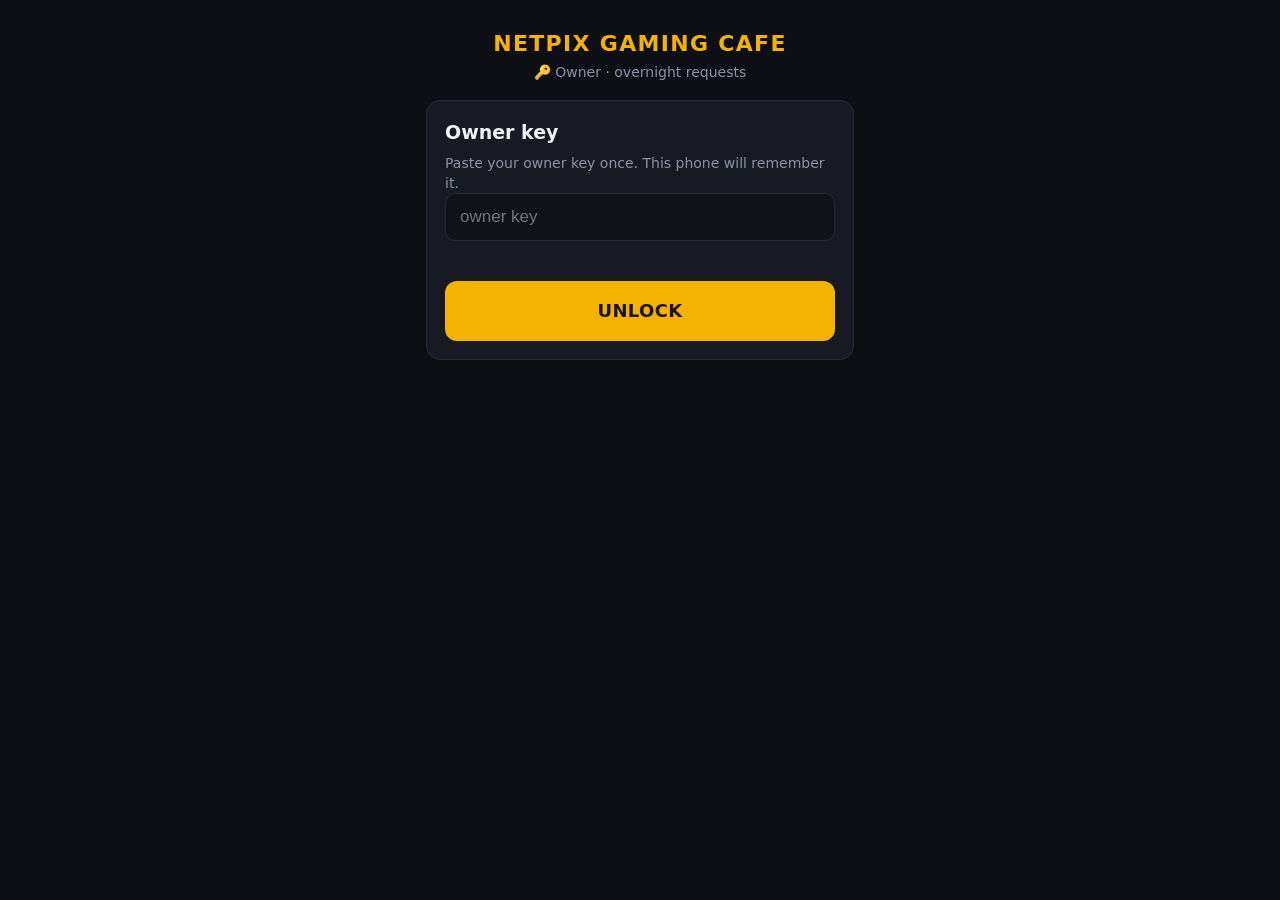
==== owner.html @ e52bc010 "R1: overnight request + owner approve Co-Authored-By: Claude Opus 5.5 <noreply@anthropic.com>" ====
<!doctype html>
<html lang="en">
<head>
<meta charset="utf-8">
<meta name="viewport" content="width=device-width, initial-scale=1, viewport-fit=cover">
<meta name="theme-color" content="#0d0f14">
<meta name="robots" content="noindex">
<title>Owner · Overnight Requests</title>
<link rel="stylesheet" href="css/app.css">
</head>
<body>
<main>
  <header class="brand">
    <div class="logo">NETPIX GAMING CAFE</div>
    <div class="sub">🔑 Owner · overnight requests</div>
  </header>

  <section id="v-key" class="card hidden">
    <h2>Owner key</h2>
    <p class="dim">Paste your owner key once. This phone will remember it.</p>
    <form id="f-key">
      <input id="k-in" autocapitalize="none" autocorrect="off" spellcheck="false" placeholder="owner key">
      <div class="err" id="k-err"></div>
      <button class="btn-main" type="submit">UNLOCK</button>
    </form>
  </section>

  <section id="v-list" class="hidden">
    <div class="card" style="padding:12px 14px">
      <div class="row" style="justify-content:space-between">
        <button class="btn-ghost" id="n-prev" aria-label="Previous night">◀</button>
        <div style="text-align:center"><div id="n-label" style="font-weight:800"></div><div class="dim small" id="n-sub"></div></div>
        <button class="btn-ghost" id="n-next" aria-label="Next night">▶</button>
      </div>
    </div>
    <div class="tabs">
      <button data-tab="pending" class="on">Waiting <span id="c-pending"></span></button>
      <button data-tab="approved">Approved <span id="c-approved"></span></button>
      <button data-tab="other">Other <span id="c-other"></span></button>
    </div>
    <div id="list"></div>

    <details class="card" id="add-card">
      <summary style="cursor:pointer;font-weight:700">+ Add someone yourself</summary>
      <p class="dim">For people with no phone. Goes straight to Approved for tonight.</p>
      <form id="f-add">
        <label for="a-name">Name</label>
        <input id="a-name" maxlength="40">
        <label for="a-users">Cafe usernames</label>
        <input id="a-users" autocapitalize="none" autocorrect="off" spellcheck="false" placeholder="separate with spaces or commas">
        <div class="err" id="a-err"></div>
        <button class="btn-main" type="submit">ADD AS APPROVED</button>
      </form>
    </details>
  </section>
  <p class="err" id="g-err" style="text-align:center"></p>
</main>
<script type="module" src="js/owner.js"></script>
</body>
</html>
---- css/app.css ----
:root {
  --bg: #0d0f14; --card: #171a22; --line: #262b36; --text: #eef1f6; --dim: #8a93a6;
  --gold: #f5b301; --gold-ink: #1a1400; --ok: #2ecc71; --bad: #ff5c5c; --wait: #6aa7ff;
  --r: 14px;
}
* { box-sizing: border-box; -webkit-tap-highlight-color: transparent; }
html, body { margin: 0; background: var(--bg); color: var(--text);
  font: 16px/1.45 system-ui, -apple-system, "Segoe UI", Roboto, sans-serif; }
main { max-width: 460px; margin: 0 auto; padding: 18px 16px 40px; }
header.brand { text-align: center; padding: 10px 0 18px; }
header.brand .logo { font-weight: 900; letter-spacing: .06em; font-size: 22px; color: var(--gold); }
header.brand .sub { color: var(--dim); font-size: 14px; margin-top: 2px; }
.card { background: var(--card); border: 1px solid var(--line); border-radius: var(--r); padding: 18px; margin-bottom: 14px; }
h2 { margin: 0 0 6px; font-size: 19px; }
p.dim, .dim { color: var(--dim); font-size: 14px; margin: 4px 0 0; }
label { display: block; font-size: 14px; color: var(--dim); margin: 14px 0 6px; }
input { width: 100%; padding: 13px 14px; border-radius: 10px; border: 1px solid var(--line);
  background: #0f1218; color: var(--text); font-size: 17px; outline: none; }
input:focus { border-color: var(--gold); }
.hint { font-size: 13px; color: var(--dim); margin-top: 6px; }
button { font: inherit; cursor: pointer; border: 0; border-radius: 12px; padding: 14px 16px; font-weight: 700; }
button:disabled { opacity: .5; cursor: default; }
.btn-main { width: 100%; background: var(--gold); color: var(--gold-ink); font-size: 18px; margin-top: 16px; padding: 17px; letter-spacing: .02em; }
.btn-ghost { background: transparent; color: var(--dim); border: 1px solid var(--line); }
.btn-ok { background: var(--ok); color: #04170b; }
.btn-bad { background: transparent; color: var(--bad); border: 1px solid #5a2a2a; }
.row { display: flex; gap: 8px; align-items: center; }
.row input { flex: 1; }
.x { background: transparent; color: var(--dim); border: 1px solid var(--line); padding: 12px 14px; }
.add { margin-top: 10px; width: 100%; background: transparent; color: var(--gold); border: 1px dashed #5c4a12; }
.err { color: var(--bad); font-size: 14px; margin-top: 10px; min-height: 1em; }
.status { text-align: center; padding: 26px 18px; }
.status .big { font-size: 46px; line-height: 1; }
.status h2 { font-size: 22px; margin-top: 12px; }
.status.pending h2 { color: var(--wait); }
.status.approved h2 { color: var(--ok); }
.status.declined h2 { color: var(--bad); }
.note { margin-top: 12px; background: #0f1218; border: 1px solid var(--line); border-radius: 10px; padding: 10px 12px; font-size: 15px; }
.chips { display: flex; flex-wrap: wrap; gap: 6px; justify-content: center; margin-top: 12px; }
.chip { background: #0f1218; border: 1px solid var(--line); border-radius: 999px; padding: 5px 11px; font-size: 14px; }
.who { display: flex; justify-content: space-between; align-items: center; color: var(--dim); font-size: 14px; }
.link { background: none; border: 0; color: var(--dim); text-decoration: underline; padding: 6px 0; font-weight: 400; font-size: 14px; }
.foot { text-align: center; margin-top: 8px; }
.hidden { display: none !important; }

/* owner */
.tabs { display: flex; gap: 6px; margin-bottom: 12px; }
.tabs button { flex: 1; background: var(--card); color: var(--dim); border: 1px solid var(--line); padding: 10px; font-size: 14px; }
.tabs button.on { color: var(--gold-ink); background: var(--gold); border-color: var(--gold); }
.req.hl { border-color: var(--gold); box-shadow: 0 0 0 2px #f5b30133; }
.req .top { display: flex; justify-content: space-between; align-items: baseline; gap: 8px; }
.req .name { font-weight: 800; font-size: 18px; }
.req .time { color: var(--dim); font-size: 13px; white-space: nowrap; }
.pill { font-size: 12px; font-weight: 800; padding: 3px 9px; border-radius: 999px; letter-spacing: .04em; }
.pill.pending { background: #16243d; color: var(--wait); }
.pill.approved { background: #10301f; color: var(--ok); }
.pill.declined { background: #361616; color: var(--bad); }
.pill.cancelled { background: #22252d; color: var(--dim); }
.users { margin-top: 10px; display: grid; gap: 6px; }
.user { display: flex; justify-content: space-between; align-items: center; background: #0f1218; border: 1px solid var(--line);
  border-radius: 10px; padding: 8px 8px 8px 12px; font-family: ui-monospace, Consolas, monospace; font-size: 16px; }
.user button { padding: 8px 12px; font-size: 13px; background: #222733; color: var(--text); font-family: system-ui, sans-serif; }
.user button.done { background: #10301f; color: var(--ok); }
.acts { display: flex; gap: 8px; margin-top: 12px; }
.acts button { flex: 1; }
.notes { display: flex; flex-wrap: wrap; gap: 6px; margin-top: 10px; }
.notes button { padding: 7px 11px; font-size: 13px; font-weight: 600; background: #0f1218; color: var(--dim); border: 1px solid var(--line); }
.notes button.on { color: var(--gold); border-color: var(--gold); }
.small { font-size: 13px; }
.empty { text-align: center; color: var(--dim); padding: 30px 10px; }
.toast { position: fixed; left: 50%; bottom: 24px; transform: translateX(-50%); background: #222733; color: var(--text);
  padding: 10px 16px; border-radius: 10px; font-size: 14px; border: 1px solid var(--line); }
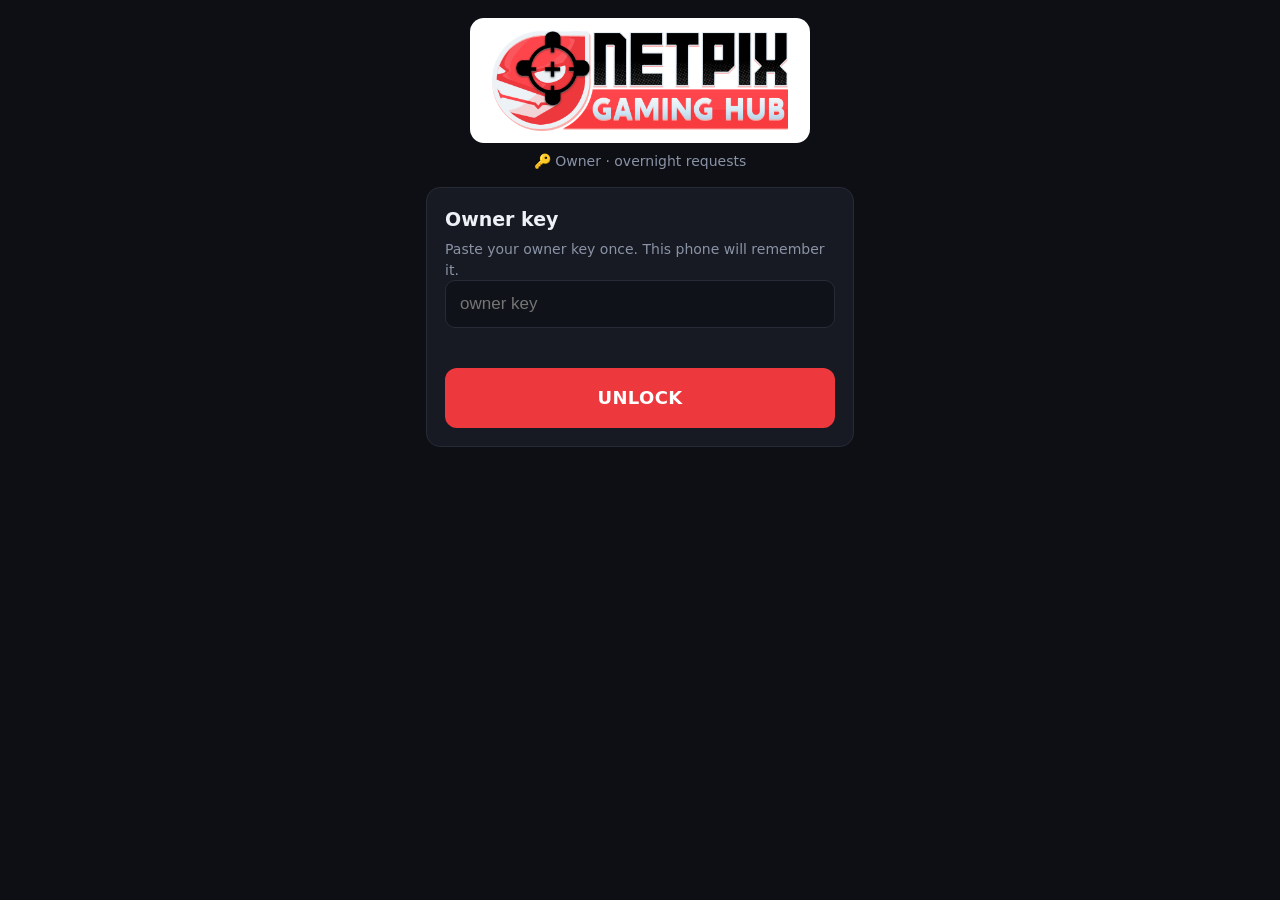
==== commit 572520de: "NETPIX branding: logo header, home-screen icons (customer + owner), brand red, install button Co-Aut" ====
--- a/owner.html
+++ b/owner.html
@@ -6,12 +6,16 @@
 <meta name="theme-color" content="#0d0f14">
 <meta name="robots" content="noindex">
 <title>Owner · Overnight Requests</title>
+<link rel="manifest" href="owner.webmanifest">
+<link rel="icon" href="icons/owner-favicon-64.png">
+<link rel="apple-touch-icon" href="icons/owner-apple-touch-icon.png">
+<meta name="apple-mobile-web-app-title" content="NETPIX Owner">
 <link rel="stylesheet" href="css/app.css">
 </head>
 <body>
 <main>
   <header class="brand">
-    <div class="logo">NETPIX GAMING CAFE</div>
+    <img class="logo" src="icons/wordmark.png" alt="NETPIX Gaming Hub" width="960" height="326">
     <div class="sub">🔑 Owner · overnight requests</div>
   </header>
 
@@ -47,13 +51,28 @@
         <label for="a-name">Name</label>
         <input id="a-name" maxlength="40">
         <label for="a-users">Cafe usernames</label>
-        <input id="a-users" autocapitalize="none" autocorrect="off" spellcheck="false" placeholder="separate with spaces or commas">
+        <input id="a-users" autocapitalize="none" autocorrect="off" spellcheck="false" placeholder="separate with commas">
         <div class="err" id="a-err"></div>
         <button class="btn-main" type="submit">ADD AS APPROVED</button>
       </form>
     </details>
+
+    <details class="card" id="names-card">
+      <summary style="cursor:pointer;font-weight:700">👤 Cafe usernames <span class="dim small" id="u-count"></span></summary>
+      <p class="dim">Customers can only request with a username on this list. When you make a new account at the counter, add it here.</p>
+      <form id="f-uadd">
+        <label for="u-add">Add new username(s)</label>
+        <input id="u-add" autocapitalize="none" autocorrect="off" spellcheck="false" placeholder="separate with commas">
+        <div class="err" id="u-err"></div>
+        <button class="btn-main" type="submit">ADD USERNAME</button>
+      </form>
+      <label for="u-q">Search the list</label>
+      <input id="u-q" autocapitalize="none" autocorrect="off" spellcheck="false" placeholder="type part of a username">
+      <div class="users" id="u-list"></div>
+    </details>
   </section>
   <p class="err" id="g-err" style="text-align:center"></p>
+  <div class="foot"><button class="link hidden" id="install">📲 Add the owner page to your home screen</button></div>
 </main>
 <script type="module" src="js/owner.js"></script>
 </body>
--- a/css/app.css
+++ b/css/app.css
@@ -1,33 +1,41 @@
+/* Pages are versioned by sw.js (deploy with _dev/deploy_web.py). */
 :root {
   --bg: #0d0f14; --card: #171a22; --line: #262b36; --text: #eef1f6; --dim: #8a93a6;
-  --gold: #f5b301; --gold-ink: #1a1400; --ok: #2ecc71; --bad: #ff5c5c; --wait: #6aa7ff;
+  --brand: #ed383d; --brand-ink: #ffffff; --warn: #f5b301;   /* brand = NETPIX logo red */ --ok: #2ecc71; --bad: #ff5c5c; --wait: #6aa7ff;
   --r: 14px;
 }
 * { box-sizing: border-box; -webkit-tap-highlight-color: transparent; }
 html, body { margin: 0; background: var(--bg); color: var(--text);
   font: 16px/1.45 system-ui, -apple-system, "Segoe UI", Roboto, sans-serif; }
 main { max-width: 460px; margin: 0 auto; padding: 18px 16px 40px; }
-header.brand { text-align: center; padding: 10px 0 18px; }
-header.brand .logo { font-weight: 900; letter-spacing: .06em; font-size: 22px; color: var(--gold); }
-header.brand .sub { color: var(--dim); font-size: 14px; margin-top: 2px; }
+/* The wordmark has black letters, so it sits on a white strip. */
+header.brand { text-align: center; margin: 0 0 16px; }
+header.brand .logo { display: block; width: 100%; max-width: 340px; height: auto; margin: 0 auto; background: #fff;
+  border-radius: var(--r); padding: 12px 22px; }
+header.brand .sub { color: var(--dim); font-size: 14px; margin-top: 8px; }
 .card { background: var(--card); border: 1px solid var(--line); border-radius: var(--r); padding: 18px; margin-bottom: 14px; }
 h2 { margin: 0 0 6px; font-size: 19px; }
 p.dim, .dim { color: var(--dim); font-size: 14px; margin: 4px 0 0; }
 label { display: block; font-size: 14px; color: var(--dim); margin: 14px 0 6px; }
 input { width: 100%; padding: 13px 14px; border-radius: 10px; border: 1px solid var(--line);
   background: #0f1218; color: var(--text); font-size: 17px; outline: none; }
-input:focus { border-color: var(--gold); }
+input:focus { border-color: var(--brand); }
 .hint { font-size: 13px; color: var(--dim); margin-top: 6px; }
 button { font: inherit; cursor: pointer; border: 0; border-radius: 12px; padding: 14px 16px; font-weight: 700; }
 button:disabled { opacity: .5; cursor: default; }
-.btn-main { width: 100%; background: var(--gold); color: var(--gold-ink); font-size: 18px; margin-top: 16px; padding: 17px; letter-spacing: .02em; }
+.btn-main { width: 100%; background: var(--brand); color: var(--brand-ink); font-size: 18px; margin-top: 16px; padding: 17px; letter-spacing: .02em; }
 .btn-ghost { background: transparent; color: var(--dim); border: 1px solid var(--line); }
 .btn-ok { background: var(--ok); color: #04170b; }
 .btn-bad { background: transparent; color: var(--bad); border: 1px solid #5a2a2a; }
 .row { display: flex; gap: 8px; align-items: center; }
 .row input { flex: 1; }
 .x { background: transparent; color: var(--dim); border: 1px solid var(--line); padding: 12px 14px; }
-.add { margin-top: 10px; width: 100%; background: transparent; color: var(--gold); border: 1px dashed #5c4a12; }
+.add { margin-top: 10px; width: 100%; background: transparent; color: var(--brand); border: 1px dashed #6a2427; }
+.ucheck { font-size: 14px; margin-top: 6px; }
+.ucheck:empty { display: none; }
+.ucheck.ok { color: var(--ok); }
+.ucheck.bad { color: var(--bad); }
+.ucheck .sug { padding: 3px 9px; border-radius: 8px; background: #222733; color: var(--text); font: 600 15px ui-monospace, Consolas, monospace; }
 .err { color: var(--bad); font-size: 14px; margin-top: 10px; min-height: 1em; }
 .status { text-align: center; padding: 26px 18px; }
 .status .big { font-size: 46px; line-height: 1; }
@@ -46,8 +54,8 @@
 /* owner */
 .tabs { display: flex; gap: 6px; margin-bottom: 12px; }
 .tabs button { flex: 1; background: var(--card); color: var(--dim); border: 1px solid var(--line); padding: 10px; font-size: 14px; }
-.tabs button.on { color: var(--gold-ink); background: var(--gold); border-color: var(--gold); }
-.req.hl { border-color: var(--gold); box-shadow: 0 0 0 2px #f5b30133; }
+.tabs button.on { color: var(--brand-ink); background: var(--brand); border-color: var(--brand); }
+.req.hl { border-color: var(--brand); box-shadow: 0 0 0 2px #ed383d33; }
 .req .top { display: flex; justify-content: space-between; align-items: baseline; gap: 8px; }
 .req .name { font-weight: 800; font-size: 18px; }
 .req .time { color: var(--dim); font-size: 13px; white-space: nowrap; }
@@ -65,8 +73,11 @@
 .acts button { flex: 1; }
 .notes { display: flex; flex-wrap: wrap; gap: 6px; margin-top: 10px; }
 .notes button { padding: 7px 11px; font-size: 13px; font-weight: 600; background: #0f1218; color: var(--dim); border: 1px solid var(--line); }
-.notes button.on { color: var(--gold); border-color: var(--gold); }
+.notes button.on { color: var(--brand); border-color: var(--brand); }
 .small { font-size: 13px; }
 .empty { text-align: center; color: var(--dim); padding: 30px 10px; }
 .toast { position: fixed; left: 50%; bottom: 24px; transform: translateX(-50%); background: #222733; color: var(--text);
   padding: 10px 16px; border-radius: 10px; font-size: 14px; border: 1px solid var(--line); }
+.user.unknown { border-color: #5a4a12; }
+.user .warn { color: var(--warn); font: 12px system-ui, sans-serif; margin-left: 8px; }
+.user .src { color: var(--dim); font: 12px system-ui, sans-serif; margin-left: 8px; }
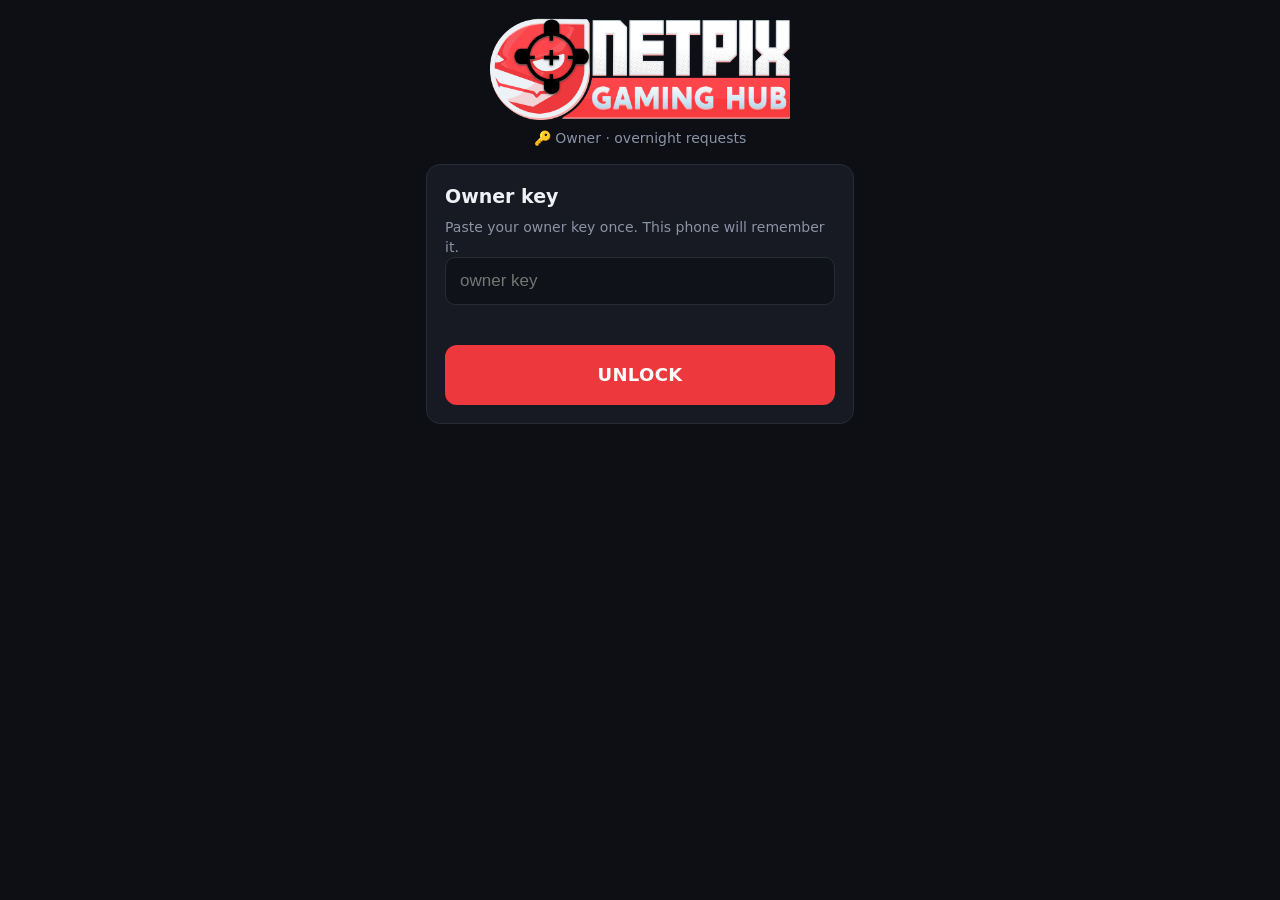
==== commit cbf970cd: "NETPIX Goa G1: Home/Overnight/Cafe tabs, owner-edited cafe info Co-Authored-By: Claude Opus 5.5 <nor" ====
--- a/owner.html
+++ b/owner.html
@@ -5,7 +5,7 @@
 <meta name="viewport" content="width=device-width, initial-scale=1, viewport-fit=cover">
 <meta name="theme-color" content="#0d0f14">
 <meta name="robots" content="noindex">
-<title>Owner · Overnight Requests</title>
+<title>Owner · NETPIX Goa</title>
 <link rel="manifest" href="owner.webmanifest">
 <link rel="icon" href="icons/owner-favicon-64.png">
 <link rel="apple-touch-icon" href="icons/owner-apple-touch-icon.png">
@@ -57,6 +57,29 @@
       </form>
     </details>
 
+    <details class="card" id="info-card">
+      <summary style="cursor:pointer;font-weight:700">🏪 Cafe info <span class="dim small">(shows in the app)</span></summary>
+      <p class="dim">What customers see on the app's Home and Cafe tabs. Leave a box empty to hide it.</p>
+      <form id="f-info">
+        <label for="i-rates">Rates <span class="small">(one per line, like ₱15 = 1 hour)</span></label>
+        <textarea id="i-rates" rows="3" maxlength="400"></textarea>
+        <label for="i-hours">Open hours</label>
+        <input id="i-hours" maxlength="80" placeholder="e.g. Open 24 hours">
+        <label for="i-address">Address</label>
+        <input id="i-address" maxlength="160" placeholder="street, barangay, Goa">
+        <div class="hint">The Directions button searches this address on Google Maps.</div>
+        <label for="i-map">Google Maps link <span class="small">(optional, more exact)</span></label>
+        <input id="i-map" maxlength="400" autocapitalize="none" autocorrect="off" spellcheck="false" placeholder="Maps app → your shop → Share → Copy link">
+        <label for="i-fb">Facebook page link</label>
+        <input id="i-fb" maxlength="400" autocapitalize="none" autocorrect="off" spellcheck="false" placeholder="facebook.com/yourpage">
+        <label for="i-phone">Phone number</label>
+        <input id="i-phone" maxlength="30" inputmode="tel" placeholder="e.g. 0917 123 4567">
+        <div class="err" id="i-err"></div>
+        <button class="btn-main" type="submit">SAVE CAFE INFO</button>
+        <div class="hint" style="text-align:center"><a href="./#cafe" target="_blank" rel="noopener" style="color:var(--dim)">See it in the app</a></div>
+      </form>
+    </details>
+
     <details class="card" id="names-card">
       <summary style="cursor:pointer;font-weight:700">👤 Cafe usernames <span class="dim small" id="u-count"></span></summary>
       <p class="dim">Customers can only request with a username on this list. When you make a new account at the counter, add it here.</p>
--- a/css/app.css
+++ b/css/app.css
@@ -8,10 +8,9 @@
 html, body { margin: 0; background: var(--bg); color: var(--text);
   font: 16px/1.45 system-ui, -apple-system, "Segoe UI", Roboto, sans-serif; }
 main { max-width: 460px; margin: 0 auto; padding: 18px 16px 40px; }
-/* The wordmark has black letters, so it sits on a white strip. */
+/* NETPIX GAMING HUB wordmark, dark version (white letters) - sits straight on the dark page. */
 header.brand { text-align: center; margin: 0 0 16px; }
-header.brand .logo { display: block; width: 100%; max-width: 340px; height: auto; margin: 0 auto; background: #fff;
-  border-radius: var(--r); padding: 12px 22px; }
+header.brand .logo { display: block; width: 100%; max-width: 300px; height: auto; margin: 0 auto; }
 header.brand .sub { color: var(--dim); font-size: 14px; margin-top: 8px; }
 .card { background: var(--card); border: 1px solid var(--line); border-radius: var(--r); padding: 18px; margin-bottom: 14px; }
 h2 { margin: 0 0 6px; font-size: 19px; }
@@ -50,6 +49,10 @@
 .link { background: none; border: 0; color: var(--dim); text-decoration: underline; padding: 6px 0; font-weight: 400; font-size: 14px; }
 .foot { text-align: center; margin-top: 8px; }
 .hidden { display: none !important; }
+.rules { margin-top: 14px; }
+.rules h3 { margin: 14px 0 4px; font-size: 14px; color: var(--brand); text-transform: uppercase; letter-spacing: .04em; }
+.rules ul { margin: 0; padding-left: 20px; }
+.rules li { font-size: 15px; margin: 6px 0; }
 
 /* owner */
 .tabs { display: flex; gap: 6px; margin-bottom: 12px; }
@@ -81,3 +84,32 @@
 .user.unknown { border-color: #5a4a12; }
 .user .warn { color: var(--warn); font: 12px system-ui, sans-serif; margin-left: 8px; }
 .user .src { color: var(--dim); font: 12px system-ui, sans-serif; margin-left: 8px; }
+
+/* ---- NETPIX Goa shell (GOA_PLAN.md G1): bottom tabs, Home + Cafe tabs ---- */
+body:has(#tabbar) main { padding-bottom: calc(96px + env(safe-area-inset-bottom)); }
+.tabbar { position: fixed; left: 0; right: 0; bottom: 0; z-index: 10; display: flex; justify-content: center;
+  background: #10131a; border-top: 1px solid var(--line); padding-bottom: env(safe-area-inset-bottom); }
+.tabbar a { flex: 1; max-width: 160px; display: flex; flex-direction: column; align-items: center; gap: 2px;
+  padding: 9px 4px 10px; color: var(--dim); text-decoration: none; font-size: 12px; font-weight: 600; }
+.tabbar a span { font-size: 21px; line-height: 1; filter: grayscale(1) opacity(.7); }
+.tabbar a.on { color: var(--text); box-shadow: inset 0 2px 0 var(--brand); }
+.tabbar a.on span { filter: none; }
+.mini-top { display: flex; justify-content: space-between; align-items: center; gap: 8px; }
+.mini-top h2 { margin: 0; }
+.mini .dim { min-height: 1.4em; }
+a.as-btn { display: block; text-align: center; text-decoration: none; border-radius: 12px; font-weight: 700; }
+.rates { display: grid; gap: 6px; margin-top: 10px; }
+.rate { display: flex; justify-content: space-between; align-items: baseline; gap: 10px; background: #0f1218;
+  border: 1px solid var(--line); border-radius: 10px; padding: 10px 12px; }
+.rate .amt { font-weight: 800; font-size: 18px; color: var(--brand); }
+.rate .dur { font-size: 16px; }
+#h-hours { margin-top: 10px; }
+.quick { display: grid; grid-template-columns: repeat(auto-fit, minmax(110px, 1fr)); gap: 8px; margin-bottom: 14px; }
+.card .quick { margin: 10px 0 0; }
+.qbtn { display: flex; flex-direction: column; align-items: center; gap: 4px; padding: 14px 8px; border-radius: var(--r);
+  background: var(--card); border: 1px solid var(--line); color: var(--text); text-decoration: none; font-size: 14px; font-weight: 600; text-align: center; }
+.card .qbtn { background: #0f1218; }
+.qbtn span { font-size: 22px; line-height: 1; }
+textarea { width: 100%; padding: 12px 14px; border-radius: 10px; border: 1px solid var(--line); background: #0f1218;
+  color: var(--text); font: 16px/1.4 system-ui, sans-serif; outline: none; resize: vertical; }
+textarea:focus { border-color: var(--brand); }
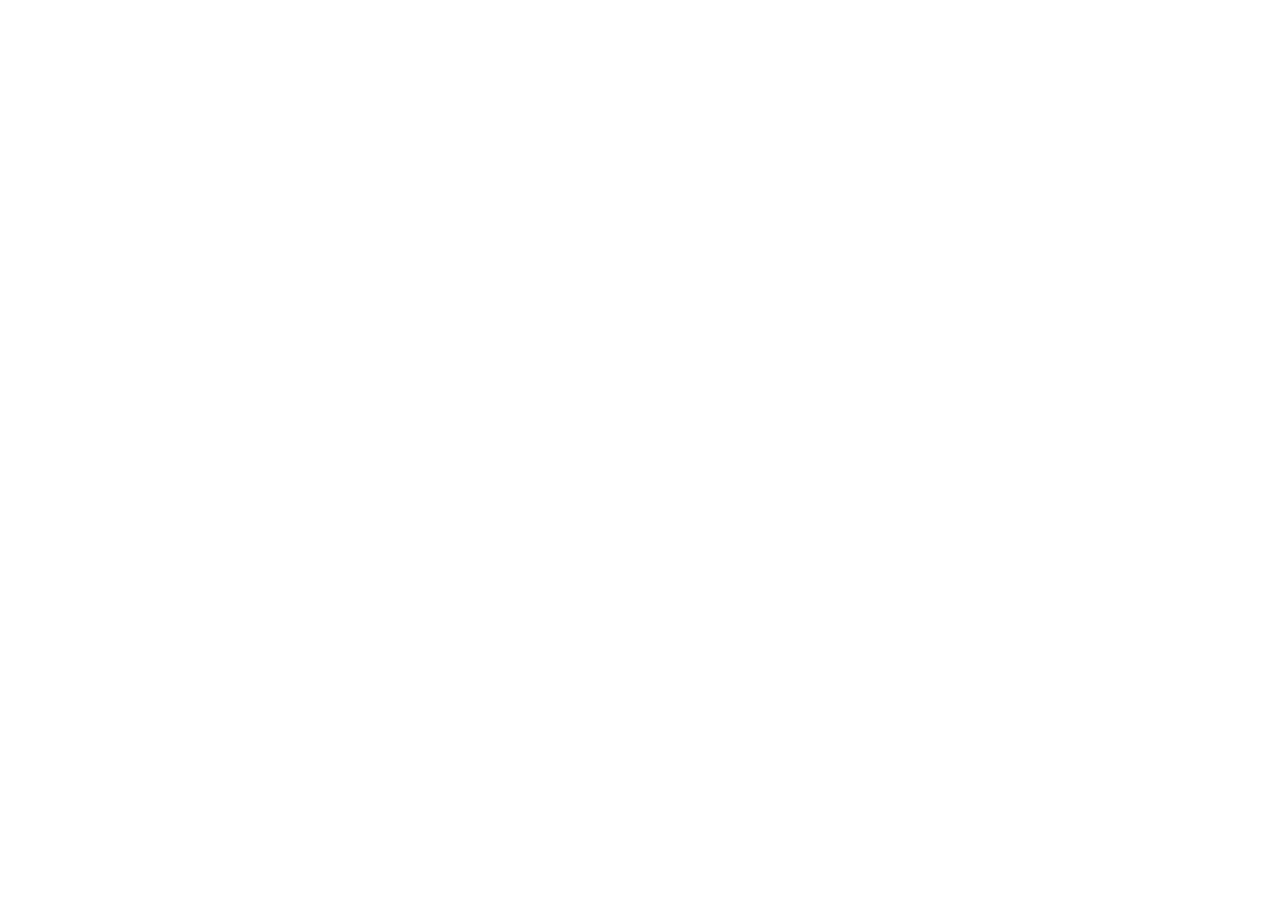
==== commit ffe60155: "Redirect /goa to the app's own address Co-Authored-By: Claude Opus 5.5 <noreply@anthropic.com>" ====
--- a/owner.html
+++ b/owner.html
@@ -1,102 +1,35 @@
 <!doctype html>
-<html lang="en">
-<head>
-<meta charset="utf-8">
-<meta name="viewport" content="width=device-width, initial-scale=1, viewport-fit=cover">
-<meta name="theme-color" content="#0d0f14">
-<meta name="robots" content="noindex">
-<title>Owner · NETPIX Goa</title>
-<link rel="manifest" href="owner.webmanifest">
-<link rel="icon" href="icons/owner-favicon-64.png">
-<link rel="apple-touch-icon" href="icons/owner-apple-touch-icon.png">
-<meta name="apple-mobile-web-app-title" content="NETPIX Owner">
-<link rel="stylesheet" href="css/app.css">
-</head>
-<body>
-<main>
-  <header class="brand">
-    <img class="logo" src="icons/wordmark.png" alt="NETPIX Gaming Hub" width="960" height="326">
-    <div class="sub">🔑 Owner · overnight requests</div>
-  </header>
-
-  <section id="v-key" class="card hidden">
-    <h2>Owner key</h2>
-    <p class="dim">Paste your owner key once. This phone will remember it.</p>
-    <form id="f-key">
-      <input id="k-in" autocapitalize="none" autocorrect="off" spellcheck="false" placeholder="owner key">
-      <div class="err" id="k-err"></div>
-      <button class="btn-main" type="submit">UNLOCK</button>
-    </form>
-  </section>
-
-  <section id="v-list" class="hidden">
-    <div class="card" style="padding:12px 14px">
-      <div class="row" style="justify-content:space-between">
-        <button class="btn-ghost" id="n-prev" aria-label="Previous night">◀</button>
-        <div style="text-align:center"><div id="n-label" style="font-weight:800"></div><div class="dim small" id="n-sub"></div></div>
-        <button class="btn-ghost" id="n-next" aria-label="Next night">▶</button>
-      </div>
-    </div>
-    <div class="tabs">
-      <button data-tab="pending" class="on">Waiting <span id="c-pending"></span></button>
-      <button data-tab="approved">Approved <span id="c-approved"></span></button>
-      <button data-tab="other">Other <span id="c-other"></span></button>
-    </div>
-    <div id="list"></div>
-
-    <details class="card" id="add-card">
-      <summary style="cursor:pointer;font-weight:700">+ Add someone yourself</summary>
-      <p class="dim">For people with no phone. Goes straight to Approved for tonight.</p>
-      <form id="f-add">
-        <label for="a-name">Name</label>
-        <input id="a-name" maxlength="40">
-        <label for="a-users">Cafe usernames</label>
-        <input id="a-users" autocapitalize="none" autocorrect="off" spellcheck="false" placeholder="separate with commas">
-        <div class="err" id="a-err"></div>
-        <button class="btn-main" type="submit">ADD AS APPROVED</button>
-      </form>
-    </details>
-
-    <details class="card" id="info-card">
-      <summary style="cursor:pointer;font-weight:700">🏪 Cafe info <span class="dim small">(shows in the app)</span></summary>
-      <p class="dim">What customers see on the app's Home and Cafe tabs. Leave a box empty to hide it.</p>
-      <form id="f-info">
-        <label for="i-rates">Rates <span class="small">(one per line, like ₱15 = 1 hour)</span></label>
-        <textarea id="i-rates" rows="3" maxlength="400"></textarea>
-        <label for="i-hours">Open hours</label>
-        <input id="i-hours" maxlength="80" placeholder="e.g. Open 24 hours">
-        <label for="i-address">Address</label>
-        <input id="i-address" maxlength="160" placeholder="street, barangay, Goa">
-        <div class="hint">The Directions button searches this address on Google Maps.</div>
-        <label for="i-map">Google Maps link <span class="small">(optional, more exact)</span></label>
-        <input id="i-map" maxlength="400" autocapitalize="none" autocorrect="off" spellcheck="false" placeholder="Maps app → your shop → Share → Copy link">
-        <label for="i-fb">Facebook page link</label>
-        <input id="i-fb" maxlength="400" autocapitalize="none" autocorrect="off" spellcheck="false" placeholder="facebook.com/yourpage">
-        <label for="i-phone">Phone number</label>
-        <input id="i-phone" maxlength="30" inputmode="tel" placeholder="e.g. 0917 123 4567">
-        <div class="err" id="i-err"></div>
-        <button class="btn-main" type="submit">SAVE CAFE INFO</button>
-        <div class="hint" style="text-align:center"><a href="./#cafe" target="_blank" rel="noopener" style="color:var(--dim)">See it in the app</a></div>
-      </form>
-    </details>
-
-    <details class="card" id="names-card">
-      <summary style="cursor:pointer;font-weight:700">👤 Cafe usernames <span class="dim small" id="u-count"></span></summary>
-      <p class="dim">Customers can only request with a username on this list. When you make a new account at the counter, add it here.</p>
-      <form id="f-uadd">
-        <label for="u-add">Add new username(s)</label>
-        <input id="u-add" autocapitalize="none" autocorrect="off" spellcheck="false" placeholder="separate with commas">
-        <div class="err" id="u-err"></div>
-        <button class="btn-main" type="submit">ADD USERNAME</button>
-      </form>
-      <label for="u-q">Search the list</label>
-      <input id="u-q" autocapitalize="none" autocorrect="off" spellcheck="false" placeholder="type part of a username">
-      <div class="users" id="u-list"></div>
-    </details>
-  </section>
-  <p class="err" id="g-err" style="text-align:center"></p>
-  <div class="foot"><button class="link hidden" id="install">📲 Add the owner page to your home screen</button></div>
-</main>
-<script type="module" src="js/owner.js"></script>
-</body>
-</html>
+<html lang="en"><head><meta charset="utf-8"><meta name="viewport" content="width=device-width, initial-scale=1">
+<meta name="robots" content="noindex"><meta name="theme-color" content="#0d0f14"><title>NETPIX Goa</title>
+<style>html,body{margin:0;background:#0d0f14;color:#8a93a6;font:16px system-ui,sans-serif}p{text-align:center;margin-top:40vh}a{color:#eef1f6}</style>
+</head><body><p>Opening <a href="https://netpix-goa.xpropics.workers.dev/">NETPIX Goa</a>…</p>
+<script>
+// The NETPIX Goa app moved to its own address (security audit 2026-11-10): this old one (anomaly-gg.github.io/goa and
+// /reserve) shares browser storage with other pages, so it now only REDIRECTS. Keeps old links working: the FB post, old
+// Discord "Approve / decline" links (owner.html?r=ID), installed home-screen icons.
+// The owner key (owner page only) is handed over ONCE in the #fragment, which browsers never send to a server - the same
+// #k= setup link the owner page already uses - and then this page deletes every app copy kept at the old address.
+// Customer phones re-register on the new address (a login handed over in a link could be abused; see SECURITY_AUDIT.md).
+// Identical in both repos (reserve, goa gh-pages): edit cafe-reserve/redirect/go.js and copy it to redirect-goa/.
+(function () {
+  var NEW = 'https://netpix-goa.xpropics.workers.dev/';
+  var owner = /owner\.html$/.test(location.pathname);
+  var key = null;
+  try { key = localStorage.getItem('cr_owner_key'); } catch (e) { }
+  var hash = owner ? (key ? '#k=' + encodeURIComponent(key) : '') : (location.hash || '#overnight');
+  var target = NEW + (owner ? 'owner.html' : '') + location.search + hash;
+  try { localStorage.removeItem('cr_owner_key'); localStorage.removeItem('cr_token'); } catch (e) { }
+  var go = function () { location.replace(target); };
+  try {
+    if (!('serviceWorker' in navigator)) return go();
+    var t = setTimeout(go, 1500);
+    navigator.serviceWorker.getRegistrations().then(function (regs) {
+      return Promise.all(regs.filter(function (r) { return /\/(reserve|goa)\/$/.test(r.scope); }).map(function (r) { return r.unregister(); }));
+    }).then(function () {
+      return window.caches ? caches.keys().then(function (ks) {
+        return Promise.all(ks.filter(function (k) { return k.indexOf('reserve-v-') === 0 || k.indexOf('goa-v-') === 0; }).map(function (k) { return caches.delete(k); }));
+      }) : null;
+    }).then(function () { clearTimeout(t); go(); }, function () { clearTimeout(t); go(); });
+  } catch (e) { go(); }
+})();
+</script></body></html>
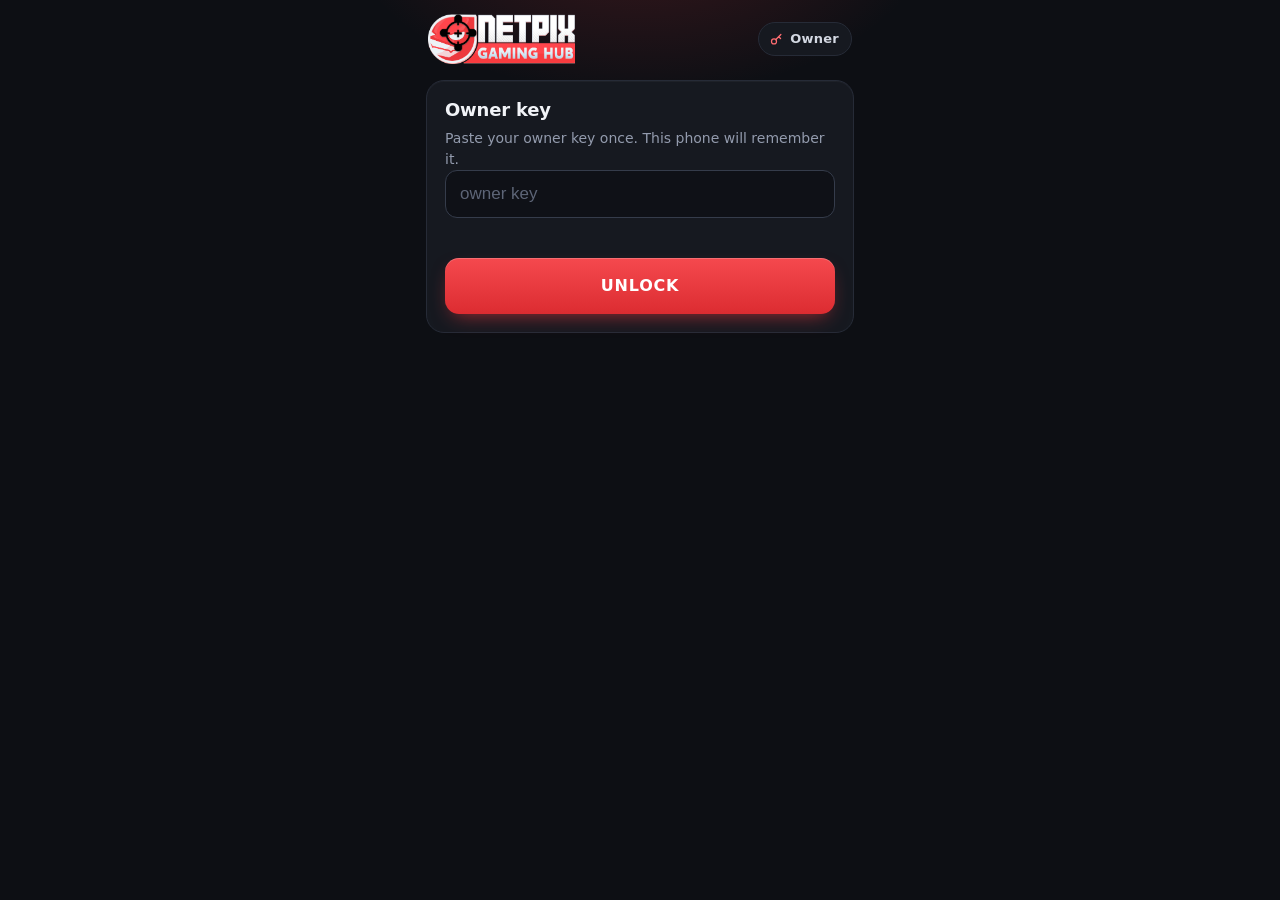
==== commit 2506996f: "Visual redesign: new look, icon set, free-PC meter; contact number removed Co-Authored-By: Claude Fa" ====
--- a/owner.html
+++ b/owner.html
@@ -1,35 +1,102 @@
 <!doctype html>
-<html lang="en"><head><meta charset="utf-8"><meta name="viewport" content="width=device-width, initial-scale=1">
-<meta name="robots" content="noindex"><meta name="theme-color" content="#0d0f14"><title>NETPIX Goa</title>
-<style>html,body{margin:0;background:#0d0f14;color:#8a93a6;font:16px system-ui,sans-serif}p{text-align:center;margin-top:40vh}a{color:#eef1f6}</style>
-</head><body><p>Opening <a href="https://netpix-goa.xpropics.workers.dev/">NETPIX Goa</a>…</p>
-<script>
-// The NETPIX Goa app moved to its own address (security audit 2026-11-10): this old one (anomaly-gg.github.io/goa and
-// /reserve) shares browser storage with other pages, so it now only REDIRECTS. Keeps old links working: the FB post, old
-// Discord "Approve / decline" links (owner.html?r=ID), installed home-screen icons.
-// The owner key (owner page only) is handed over ONCE in the #fragment, which browsers never send to a server - the same
-// #k= setup link the owner page already uses - and then this page deletes every app copy kept at the old address.
-// Customer phones re-register on the new address (a login handed over in a link could be abused; see SECURITY_AUDIT.md).
-// Identical in both repos (reserve, goa gh-pages): edit cafe-reserve/redirect/go.js and copy it to redirect-goa/.
-(function () {
-  var NEW = 'https://netpix-goa.xpropics.workers.dev/';
-  var owner = /owner\.html$/.test(location.pathname);
-  var key = null;
-  try { key = localStorage.getItem('cr_owner_key'); } catch (e) { }
-  var hash = owner ? (key ? '#k=' + encodeURIComponent(key) : '') : (location.hash || '#overnight');
-  var target = NEW + (owner ? 'owner.html' : '') + location.search + hash;
-  try { localStorage.removeItem('cr_owner_key'); localStorage.removeItem('cr_token'); } catch (e) { }
-  var go = function () { location.replace(target); };
-  try {
-    if (!('serviceWorker' in navigator)) return go();
-    var t = setTimeout(go, 1500);
-    navigator.serviceWorker.getRegistrations().then(function (regs) {
-      return Promise.all(regs.filter(function (r) { return /\/(reserve|goa)\/$/.test(r.scope); }).map(function (r) { return r.unregister(); }));
-    }).then(function () {
-      return window.caches ? caches.keys().then(function (ks) {
-        return Promise.all(ks.filter(function (k) { return k.indexOf('reserve-v-') === 0 || k.indexOf('goa-v-') === 0; }).map(function (k) { return caches.delete(k); }));
-      }) : null;
-    }).then(function () { clearTimeout(t); go(); }, function () { clearTimeout(t); go(); });
-  } catch (e) { go(); }
-})();
-</script></body></html>
+<html lang="en">
+<head>
+<meta charset="utf-8">
+<meta http-equiv="Content-Security-Policy" content="default-src 'self'; script-src 'self'; style-src 'self' 'unsafe-inline'; img-src 'self' data: https://cafe-reserve.xpropics.workers.dev http://localhost:8787; connect-src 'self' https://cafe-reserve.xpropics.workers.dev http://localhost:8787; manifest-src 'self'; worker-src 'self'; base-uri 'none'; form-action 'self'; object-src 'none'">
+<meta name="viewport" content="width=device-width, initial-scale=1, viewport-fit=cover">
+<meta name="theme-color" content="#0d0f14">
+<meta name="robots" content="noindex">
+<title>Owner · NETPIX Goa</title>
+<link rel="manifest" href="owner.webmanifest">
+<link rel="icon" href="icons/owner-favicon-64.png">
+<link rel="apple-touch-icon" href="icons/owner-apple-touch-icon.png">
+<meta name="apple-mobile-web-app-title" content="NETPIX Owner">
+<link rel="stylesheet" href="css/app.css">
+</head>
+<body>
+<main>
+  <header class="brand">
+    <img class="logo" src="icons/wordmark.png" alt="NETPIX Gaming Hub" width="960" height="326">
+    <div class="sub"><svg class="ic" aria-hidden="true"><use href="icons/sprite.svg#key"/></svg>Owner</div>
+  </header>
+
+  <section id="v-key" class="card hidden">
+    <h2>Owner key</h2>
+    <p class="dim">Paste your owner key once. This phone will remember it.</p>
+    <form id="f-key">
+      <input id="k-in" autocapitalize="none" autocorrect="off" spellcheck="false" placeholder="owner key">
+      <div class="err" id="k-err"></div>
+      <button class="btn-main" type="submit">UNLOCK</button>
+    </form>
+  </section>
+
+  <section id="v-list" class="hidden">
+    <div class="card" style="padding:12px 14px">
+      <div class="row" style="justify-content:space-between">
+        <button class="btn-ghost" id="n-prev" aria-label="Previous night">◀</button>
+        <div style="text-align:center"><div id="n-label" style="font-weight:800"></div><div class="dim small" id="n-sub"></div></div>
+        <button class="btn-ghost" id="n-next" aria-label="Next night">▶</button>
+      </div>
+    </div>
+    <div class="tabs">
+      <button data-tab="pending" class="on">Waiting <span id="c-pending"></span></button>
+      <button data-tab="approved">Approved <span id="c-approved"></span></button>
+      <button data-tab="other">Other <span id="c-other"></span></button>
+    </div>
+    <div id="list"></div>
+
+    <details class="card" id="add-card">
+      <summary style="cursor:pointer;font-weight:700"><span class="hico"><svg class="ic" aria-hidden="true"><use href="icons/sprite.svg#plus"/></svg></span>Add someone yourself</summary>
+      <p class="dim">For people with no phone. Goes straight to Approved for tonight.</p>
+      <form id="f-add">
+        <label for="a-name">Name</label>
+        <input id="a-name" maxlength="40">
+        <label for="a-users">Cafe usernames</label>
+        <input id="a-users" autocapitalize="none" autocorrect="off" spellcheck="false" placeholder="separate with commas">
+        <div class="err" id="a-err"></div>
+        <button class="btn-main" type="submit">ADD AS APPROVED</button>
+      </form>
+    </details>
+
+    <details class="card" id="info-card">
+      <summary style="cursor:pointer;font-weight:700"><span class="hico"><svg class="ic" aria-hidden="true"><use href="icons/sprite.svg#store"/></svg></span>Cafe info <span class="dim small">(shows in the app)</span></summary>
+      <p class="dim">What customers see on the app's Home and Cafe tabs. Leave a box empty to hide it.</p>
+      <form id="f-info">
+        <label for="i-rates">Rates <span class="small">(one per line, like ₱15 = 1 hour)</span></label>
+        <textarea id="i-rates" rows="3" maxlength="400"></textarea>
+        <label for="i-hours">Open hours</label>
+        <input id="i-hours" maxlength="80" placeholder="e.g. Open 24 hours">
+        <label for="i-address">Address</label>
+        <input id="i-address" maxlength="160" placeholder="street, barangay, Goa">
+        <div class="hint">The Directions button searches this address on Google Maps.</div>
+        <label for="i-map">Google Maps link <span class="small">(optional, more exact)</span></label>
+        <input id="i-map" maxlength="400" autocapitalize="none" autocorrect="off" spellcheck="false" placeholder="Maps app → your shop → Share → Copy link">
+        <label for="i-fb">Facebook page link</label>
+        <input id="i-fb" maxlength="400" autocapitalize="none" autocorrect="off" spellcheck="false" placeholder="facebook.com/yourpage">
+        <div class="err" id="i-err"></div>
+        <button class="btn-main" type="submit">SAVE CAFE INFO</button>
+        <div class="hint" style="text-align:center"><a href="./#cafe" target="_blank" rel="noopener" style="color:var(--dim)">See it in the app</a></div>
+      </form>
+    </details>
+
+    <details class="card" id="names-card">
+      <summary style="cursor:pointer;font-weight:700"><span class="hico"><svg class="ic" aria-hidden="true"><use href="icons/sprite.svg#user"/></svg></span>Cafe usernames <span class="dim small" id="u-count"></span></summary>
+      <p class="dim" id="u-manual">Customers can only request with a username on this list. When you make a new account at the counter, add it here.</p>
+      <p class="dim hidden" id="u-sync" style="color:var(--ok)"></p>
+      <form id="f-uadd">
+        <label for="u-add">Add new username(s)</label>
+        <input id="u-add" autocapitalize="none" autocorrect="off" spellcheck="false" placeholder="separate with commas">
+        <div class="err" id="u-err"></div>
+        <button class="btn-main" type="submit">ADD USERNAME</button>
+      </form>
+      <label for="u-q">Search the list</label>
+      <input id="u-q" autocapitalize="none" autocorrect="off" spellcheck="false" placeholder="type part of a username">
+      <div class="users" id="u-list"></div>
+    </details>
+  </section>
+  <p class="err" id="g-err" style="text-align:center"></p>
+  <div class="foot"><button class="link hidden" id="install"><svg class="ic" aria-hidden="true"><use href="icons/sprite.svg#download"/></svg>Add the owner page to your home screen</button></div>
+</main>
+<script type="module" src="js/owner.js"></script>
+</body>
+</html>
--- a/css/app.css
+++ b/css/app.css
@@ -0,0 +1,233 @@
+/* Pages are versioned by sw.js (deploy with _dev/deploy_web.py).
+   One stylesheet for the customer app (index.html) and the owner page (owner.html). Icons: icons/sprite.svg. */
+:root {
+  --bg: #0d0f14; --card: #161920; --raise: #1d212b; --inset: #0f1117; --line: #262b37; --line-2: #353c4b;
+  --text: #f1f3f7; --soft: #d3d8e2; --dim: #939bad;
+  --brand: #ed383d; --brand-hi: #ff6d71; --brand-ink: #ffffff; --brand-tint: rgba(237, 56, 61, .14);   /* brand = NETPIX logo red */
+  --ok: #35d07f; --bad: #ff6464; --wait: #6aa7ff; --warn: #f5b301;
+  --r: 18px; --r-s: 12px;
+}
+* { box-sizing: border-box; -webkit-tap-highlight-color: transparent; }
+html { background: var(--bg); }
+body { margin: 0; color: var(--text); min-height: 100vh;
+  /* a soft red glow behind the logo; it scrolls away with the page (no fixed layer to repaint) */
+  background: radial-gradient(420px 260px at 50% -90px, rgba(237, 56, 61, .22), transparent 72%) no-repeat, var(--bg);
+  font: 16px/1.5 system-ui, -apple-system, "Segoe UI", Roboto, sans-serif; -webkit-font-smoothing: antialiased; }
+main { max-width: 460px; margin: 0 auto; padding: 14px 16px 40px; }
+.hidden { display: none !important; }
+
+/* ---- icons ---- */
+.ic { width: 1.25em; height: 1.25em; flex: none; fill: none; stroke: currentColor; stroke-width: 2; stroke-linecap: round; stroke-linejoin: round; vertical-align: -.22em; }
+.hico { flex: none; display: grid; place-items: center; width: 32px; height: 32px; border-radius: 10px; background: var(--brand-tint); color: var(--brand-hi); }
+.hico .ic { width: 18px; height: 18px; }
+
+/* ---- top bar: NETPIX GAMING HUB wordmark (dark version, white letters) + where you are ---- */
+header.brand { display: flex; align-items: center; justify-content: space-between; gap: 12px; margin: 0 2px 16px; }
+header.brand .logo { display: block; height: 50px; width: auto; }
+header.brand .sub { display: inline-flex; align-items: center; gap: 6px; padding: 6px 12px 6px 10px; border-radius: 999px;
+  background: var(--card); border: 1px solid var(--line); color: var(--soft); font-size: 13px; font-weight: 700; letter-spacing: .02em; white-space: nowrap; }
+header.brand .sub .ic { color: var(--brand-hi); width: 15px; height: 15px; }
+
+/* ---- basics ---- */
+.card { background: var(--card); border: 1px solid var(--line); border-radius: var(--r); padding: 18px; margin-bottom: 12px;
+  box-shadow: inset 0 1px 0 rgba(255, 255, 255, .035); }
+h2 { display: flex; align-items: center; gap: 10px; margin: 0 0 6px; font-size: 18px; line-height: 1.25; font-weight: 750; letter-spacing: -.01em; }
+p { margin: 8px 0 0; }
+p.dim, .dim { color: var(--dim); font-size: 14px; margin: 4px 0 0; }
+h2 .dim { margin: 0; font-weight: 500; }
+.small { font-size: 13px; }
+label { display: block; font-size: 13px; font-weight: 600; color: var(--dim); margin: 16px 0 6px; }
+label .small { font-weight: 400; }
+input, textarea { width: 100%; padding: 13px 14px; border-radius: var(--r-s); border: 1px solid var(--line-2);
+  background: var(--inset); color: var(--text); font-size: 17px; outline: none; transition: border-color .12s, box-shadow .12s; }
+textarea { font: 16px/1.4 system-ui, sans-serif; resize: vertical; }
+input::placeholder, textarea::placeholder { color: #5d6577; }
+input:focus, textarea:focus { border-color: var(--brand); box-shadow: 0 0 0 3px rgba(237, 56, 61, .18); }
+input[type=search] { -webkit-appearance: none; appearance: none; }
+.hint { font-size: 13px; color: var(--dim); margin-top: 6px; }
+.err { color: var(--bad); font-size: 14px; margin-top: 10px; min-height: 1em; }
+.empty { text-align: center; color: var(--dim); padding: 30px 10px; }
+
+/* ---- buttons ---- */
+button { font: inherit; cursor: pointer; border: 0; border-radius: var(--r-s); padding: 14px 16px; font-weight: 700; color: var(--text);
+  transition: transform .08s, filter .12s; }
+button:active:not(:disabled), a.as-btn:active, .qbtn:active { transform: scale(.985); filter: brightness(.92); }
+button:disabled { opacity: .5; cursor: default; }
+.btn-main { width: 100%; margin-top: 16px; padding: 16px; border-radius: 14px; font-size: 16px; font-weight: 800; letter-spacing: .05em; color: var(--brand-ink);
+  background: linear-gradient(180deg, #f5494e, #dc2c31);
+  box-shadow: 0 8px 20px -8px rgba(237, 56, 61, .7), inset 0 1px 0 rgba(255, 255, 255, .2); }
+.btn-main.danger { background: linear-gradient(180deg, #ff6b6b, #e23c3c); }
+a.as-btn { display: block; text-align: center; text-decoration: none; }
+.btn-ghost { background: transparent; color: var(--soft); border: 1px solid var(--line-2); }
+.btn-ok { background: var(--ok); color: #04170b; }
+.btn-bad { background: transparent; color: var(--bad); border: 1px solid #5a2a2a; }
+.link { background: none; border: 0; color: var(--dim); text-decoration: underline; text-underline-offset: 3px; padding: 6px 0; font-weight: 400; font-size: 14px; }
+.row { display: flex; gap: 8px; align-items: center; }
+.row input { flex: 1; min-width: 0; }
+.x { background: transparent; color: var(--dim); border: 1px solid var(--line-2); padding: 12px 14px; }
+.add { margin-top: 4px; width: 100%; background: var(--brand-tint); color: var(--brand-hi); border: 1px dashed rgba(237, 56, 61, .45); }
+.foot { text-align: center; margin-top: 8px; }
+#install { display: inline-flex; align-items: center; gap: 8px; margin-top: 6px; padding: 10px 16px; border-radius: 999px; border: 1px solid var(--line-2);
+  color: var(--soft); text-decoration: none; font-weight: 600; }
+
+/* ---- username check ---- */
+.ucheck { font-size: 14px; margin-top: 6px; }
+.ucheck:empty { display: none; }
+.ucheck.ok { color: var(--ok); }
+.ucheck.bad { color: var(--bad); }
+.ucheck .sug { padding: 3px 9px; border-radius: 8px; background: var(--raise); color: var(--text); font: 600 15px ui-monospace, Consolas, monospace; }
+
+/* ---- pills, chips, notes ---- */
+.pill { flex: none; font-size: 11px; font-weight: 800; padding: 4px 10px; border-radius: 999px; letter-spacing: .06em; white-space: nowrap; }
+.pill.pending { background: rgba(106, 167, 255, .15); color: var(--wait); }
+.pill.approved { background: rgba(53, 208, 127, .15); color: var(--ok); }
+.pill.declined { background: rgba(255, 100, 100, .15); color: var(--bad); }
+.pill.cancelled { background: var(--raise); color: var(--dim); }
+.chips { display: flex; flex-wrap: wrap; gap: 6px; justify-content: center; margin-top: 14px; }
+.chip { background: var(--inset); border: 1px solid var(--line); border-radius: 999px; padding: 5px 12px; font-size: 14px; }
+.note { margin-top: 12px; background: var(--inset); border: 1px solid var(--line); border-radius: var(--r-s); padding: 11px 13px; font-size: 15px; }
+.note.good { border-color: rgba(53, 208, 127, .4); background: rgba(53, 208, 127, .08); color: #b9f5cf; }
+.note.bad { border-color: rgba(255, 100, 100, .4); background: rgba(255, 100, 100, .08); color: #ffc9c9; }
+.note:not(.hidden) { margin-bottom: 12px; }
+
+/* ---- status cards (overnight answer, account status): a round badge, a coloured headline ---- */
+.status { text-align: center; padding: 28px 18px 22px; }
+.status h2 { display: block; font-size: 21px; margin-top: 14px; }
+.status .big { display: grid; place-items: center; width: 68px; height: 68px; margin: 0 auto; border-radius: 50%;
+  color: var(--dim); background: var(--raise); box-shadow: 0 0 0 6px rgba(255, 255, 255, .03); }
+.status .big .ic { width: 32px; height: 32px; stroke-width: 2.2; }
+.status .big:empty { display: none; }
+.status.pending h2, .status.pending .big { color: var(--wait); }
+.status.pending .big { background: rgba(106, 167, 255, .14); box-shadow: 0 0 0 6px rgba(106, 167, 255, .06); }
+.status.approved h2, .status.approved .big, .status.acct-offline h2, .status.acct-offline .big { color: var(--ok); }
+.status.approved .big, .status.acct-offline .big { background: rgba(53, 208, 127, .14); box-shadow: 0 0 0 6px rgba(53, 208, 127, .06); }
+.status.declined h2, .status.declined .big { color: var(--bad); }
+.status.declined .big { background: rgba(255, 100, 100, .14); box-shadow: 0 0 0 6px rgba(255, 100, 100, .06); }
+.status.acct-online h2, .status.acct-online .big { color: var(--warn); }
+.status.acct-online .big { background: rgba(245, 179, 1, .14); box-shadow: 0 0 0 6px rgba(245, 179, 1, .06); }
+.status.acct-unknown h2 { color: var(--dim); }
+#a-user { margin: 0 0 12px; font-weight: 700; letter-spacing: .02em; }
+.who { display: flex; justify-content: space-between; align-items: center; color: var(--dim); font-size: 14px; padding: 0 4px; }
+/* G4: the compact "Notify me" link only makes sense while the overnight request is waiting */
+#v-status:not(.pending) [data-push-btn][data-compact] { display: none; }
+#v-status [data-push-btn][data-compact] { display: block; margin: 14px auto 0; color: var(--brand-hi); text-decoration: none; font-weight: 600; }
+
+/* ---- lists: overnight rules, how-to steps ---- */
+.rules { margin-top: 12px; }
+.rules h3 { margin: 18px 0 6px; font-size: 12px; font-weight: 800; color: var(--brand-hi); text-transform: uppercase; letter-spacing: .08em; }
+.rules ul { margin: 0; padding: 0; list-style: none; }
+.rules li { position: relative; font-size: 15px; color: var(--soft); margin: 0; padding: 9px 0 9px 20px; border-top: 1px solid var(--line); }
+.rules li:first-child { border-top: 0; }
+.rules li::before { content: ""; position: absolute; left: 3px; top: 1.15em; width: 6px; height: 6px; border-radius: 50%; background: var(--brand); }
+.steps { margin: 14px 0 6px; padding: 0; list-style: none; counter-reset: step; }
+.steps li { counter-increment: step; position: relative; margin: 10px 0; padding-left: 40px; min-height: 28px; display: flex; align-items: center; gap: 4px; flex-wrap: wrap; }
+.steps li::before { content: counter(step); position: absolute; left: 0; top: 0; width: 28px; height: 28px; border-radius: 50%;
+  display: grid; place-items: center; background: var(--brand-tint); color: var(--brand-hi); font-size: 13px; font-weight: 800; }
+
+/* ---- NETPIX Goa shell (GOA_PLAN.md G1): bottom tabs, Home + Cafe tabs ---- */
+body:has(#tabbar) main { padding-bottom: calc(96px + env(safe-area-inset-bottom)); }
+.tab:not(.hidden) { animation: tab-in .16s ease-out; }
+@keyframes tab-in { from { opacity: 0; transform: translateY(4px); } }
+.tabbar { position: fixed; left: 0; right: 0; bottom: 0; z-index: 10; display: flex; justify-content: center;
+  background: #10131a; border-top: 1px solid var(--line); padding: 0 8px env(safe-area-inset-bottom); }
+.tabbar a { flex: 1; max-width: 116px; display: flex; flex-direction: column; align-items: center; gap: 3px;
+  padding: 8px 4px 9px; color: var(--dim); text-decoration: none; font-size: 11.5px; font-weight: 600; letter-spacing: .01em; }
+.tabbar a span { display: grid; place-items: center; width: 58px; height: 30px; border-radius: 999px; transition: background-color .15s; }
+.tabbar a .ic { width: 22px; height: 22px; }
+.tabbar a.on { color: var(--text); }
+.tabbar a.on span { background: rgba(237, 56, 61, .2); color: var(--brand-hi); }
+.mini-top { display: flex; justify-content: space-between; align-items: center; gap: 8px; margin-bottom: 8px; }
+.mini-top h2 { margin: 0; }
+.mini .dim { min-height: 1.4em; }
+.rates { display: grid; grid-template-columns: repeat(auto-fit, minmax(110px, 1fr)); gap: 8px; margin-top: 10px; }
+.rate { display: flex; flex-direction: column; gap: 2px; background: var(--inset); border: 1px solid var(--line); border-radius: 14px; padding: 12px 14px; }
+.rate .amt { font-weight: 800; font-size: 24px; line-height: 1.15; letter-spacing: -.01em; color: var(--text); }
+.rate .dur { font-size: 14px; color: var(--dim); }
+.rate .dur:only-child { font-size: 15px; color: var(--soft); }
+.hoursline { display: flex; align-items: center; gap: 7px; margin-top: 12px !important; }
+.hoursline .ic { width: 16px; height: 16px; }
+.quick { display: grid; grid-template-columns: repeat(auto-fit, minmax(96px, 1fr)); gap: 8px; margin-bottom: 12px; }
+.card .quick { margin: 10px 0 0; }
+.qbtn { display: flex; flex-direction: column; align-items: center; gap: 6px; padding: 14px 8px 12px; border-radius: 16px;
+  background: var(--card); border: 1px solid var(--line); color: var(--text); text-decoration: none; font-size: 13px; font-weight: 600; text-align: center;
+  box-shadow: inset 0 1px 0 rgba(255, 255, 255, .035); transition: transform .08s, filter .12s; }
+.card .qbtn { background: var(--inset); box-shadow: none; }
+.qbtn .ic { width: 22px; height: 22px; color: var(--brand-hi); }
+
+/* ---- G2: live from the cafe server ---- */
+.live { --live: var(--ok); border-color: rgba(53, 208, 127, .28); background: linear-gradient(160deg, rgba(53, 208, 127, .13), transparent 62%), var(--card); }
+.live.full { --live: var(--bad); border-color: rgba(255, 100, 100, .3); background: linear-gradient(160deg, rgba(255, 100, 100, .14), transparent 62%), var(--card); }
+.live-top { font-size: 11px; font-weight: 800; letter-spacing: .1em; color: var(--live); display: flex; align-items: center; gap: 8px; }
+.live .dot { width: 8px; height: 8px; border-radius: 50%; background: currentColor; animation: pulse 2s infinite; }
+@keyframes pulse { 0% { box-shadow: 0 0 0 0 rgba(53, 208, 127, .55); } 70% { box-shadow: 0 0 0 8px rgba(53, 208, 127, 0); } 100% { box-shadow: 0 0 0 0 rgba(53, 208, 127, 0); } }
+.live.full .dot { animation: none; }
+.live-n { margin-top: 8px; font-size: 16px; color: var(--soft); display: flex; align-items: baseline; gap: 8px; flex-wrap: wrap; }
+.live-n b { font-size: 52px; line-height: 1; font-weight: 800; letter-spacing: -.03em; color: var(--text); font-variant-numeric: tabular-nums; }
+.meter { height: 8px; margin: 14px 0 10px; border-radius: 999px; background: rgba(255, 255, 255, .08); overflow: hidden; }
+.meter i { display: block; height: 100%; min-width: 0; border-radius: inherit; background: var(--live); transition: width .4s ease-out; }
+h3.sec { display: flex; align-items: center; gap: 8px; font-size: 12px; font-weight: 800; color: var(--dim); text-transform: uppercase; letter-spacing: .1em; margin: 22px 4px 10px; }
+h3.sec .ic { width: 16px; height: 16px; }
+.post { padding: 0; overflow: hidden; }
+.post img { display: block; width: 100%; height: auto; max-height: 520px; object-fit: cover; background: var(--inset); }
+.post-top { display: flex; justify-content: space-between; align-items: baseline; gap: 10px; padding: 16px 18px 0; }
+.post-top h2 { display: block; font-size: 17px; margin: 0; }
+.post-top .small { white-space: nowrap; }
+.post .pin { display: inline-block; margin-right: 8px; padding: 2px 8px; border-radius: 999px; background: var(--brand-tint); color: var(--brand-hi);
+  font-size: 10.5px; font-weight: 800; letter-spacing: .08em; vertical-align: .15em; }
+.post-body { white-space: pre-wrap; margin: 8px 18px 18px; font-size: 15px; color: var(--soft);
+  display: -webkit-box; -webkit-line-clamp: 6; -webkit-box-orient: vertical; overflow: hidden; }
+.post-body.open { display: block; }
+.post-body.more { cursor: pointer; position: relative; }
+.post-body.more::after { content: "…  tap to read more"; position: absolute; right: 0; bottom: 0; padding-left: 30px; color: var(--brand-hi); font-weight: 600;
+  background: linear-gradient(90deg, transparent, var(--card) 30px); }
+.gcat { font-size: 11px; font-weight: 800; color: var(--brand-hi); text-transform: uppercase; letter-spacing: .08em; margin: 16px 0 8px; }
+.gl { display: flex; flex-wrap: wrap; gap: 6px; }
+#c-games-q { margin-top: 8px; }
+
+/* ---- G3: account status ---- */
+.acctline { display: flex; align-items: center; gap: 12px; text-decoration: none; color: var(--text); padding: 14px 16px; font-size: 15px; line-height: 1.35; }
+.acctline .chev { margin-left: auto; display: grid; color: var(--dim); }
+.acctline.warnline { border-color: rgba(245, 179, 1, .4); background: linear-gradient(160deg, rgba(245, 179, 1, .12), transparent 70%), var(--card); }
+.sdot { flex: none; width: 10px; height: 10px; border-radius: 50%; background: var(--dim); }
+.sdot.online { background: var(--warn); box-shadow: 0 0 0 4px rgba(245, 179, 1, .18); }
+.sdot.offline { background: var(--ok); box-shadow: 0 0 0 4px rgba(53, 208, 127, .16); }
+.phone { display: flex; justify-content: space-between; align-items: center; gap: 8px; padding: 11px 13px; margin-top: 8px;
+  background: var(--inset); border: 1px solid var(--line); border-radius: var(--r-s); }
+.phone > span:first-child { display: flex; align-items: center; gap: 8px; }
+.phone .ic { color: var(--dim); }
+.phone.new { border-color: rgba(245, 179, 1, .4); }
+
+/* ---- owner page ---- */
+.tabs { display: flex; gap: 4px; margin-bottom: 12px; padding: 4px; border-radius: 14px; background: var(--inset); border: 1px solid var(--line); }
+.tabs button { flex: 1; background: transparent; color: var(--dim); padding: 9px 6px; font-size: 14px; border-radius: 10px; }
+.tabs button.on { color: var(--brand-ink); background: var(--brand); }
+.req.hl { border-color: var(--brand); box-shadow: 0 0 0 3px rgba(237, 56, 61, .2); }
+.req .top { display: flex; justify-content: space-between; align-items: center; gap: 8px; }
+.req .name { font-weight: 800; font-size: 18px; }
+.req .time { color: var(--dim); font-size: 13px; white-space: nowrap; margin-top: 2px; }
+.users { margin-top: 12px; display: grid; gap: 6px; }
+.user { display: flex; justify-content: space-between; align-items: center; background: var(--inset); border: 1px solid var(--line);
+  border-radius: var(--r-s); padding: 7px 7px 7px 13px; font-family: ui-monospace, Consolas, monospace; font-size: 16px; overflow-wrap: anywhere; }
+.user button { flex: none; padding: 8px 13px; font-size: 13px; border-radius: 9px; background: var(--raise); color: var(--text); font-family: system-ui, sans-serif; }
+.user button.done { background: rgba(53, 208, 127, .15); color: var(--ok); }
+.user.unknown { border-color: rgba(245, 179, 1, .4); }
+.user .warn { color: var(--warn); font: 12px system-ui, sans-serif; margin-left: 8px; }
+.user .src { color: var(--dim); font: 12px system-ui, sans-serif; margin-left: 8px; }
+.acts { display: flex; gap: 8px; margin-top: 12px; }
+.acts button { flex: 1; }
+.notes { display: flex; flex-wrap: wrap; gap: 6px; margin-top: 12px; }
+.notes button { padding: 7px 12px; font-size: 13px; font-weight: 600; border-radius: 999px; background: var(--inset); color: var(--dim); border: 1px solid var(--line-2); }
+.notes button.on { color: var(--brand-hi); border-color: var(--brand); background: var(--brand-tint); }
+details.card > summary { display: flex; align-items: center; gap: 10px; list-style: none; }
+details.card > summary::-webkit-details-marker { display: none; }
+details.card > summary::after { content: ""; margin-left: auto; width: 8px; height: 8px; border-right: 2px solid var(--dim); border-bottom: 2px solid var(--dim);
+  transform: rotate(45deg); transition: transform .15s; }
+details.card[open] > summary::after { transform: rotate(-135deg); }
+details.card[open] > summary { margin-bottom: 8px; }
+.toast { position: fixed; left: 50%; bottom: 24px; transform: translateX(-50%); max-width: calc(100vw - 32px); background: var(--raise); color: var(--text);
+  padding: 11px 16px; border-radius: 12px; font-size: 14px; border: 1px solid var(--line-2); box-shadow: 0 10px 30px rgba(0, 0, 0, .5); z-index: 20; }
+
+@media (prefers-reduced-motion: reduce) {
+  .live .dot, .tab:not(.hidden) { animation: none; }
+  button, .qbtn, .meter i, input, textarea { transition: none; }
+}
